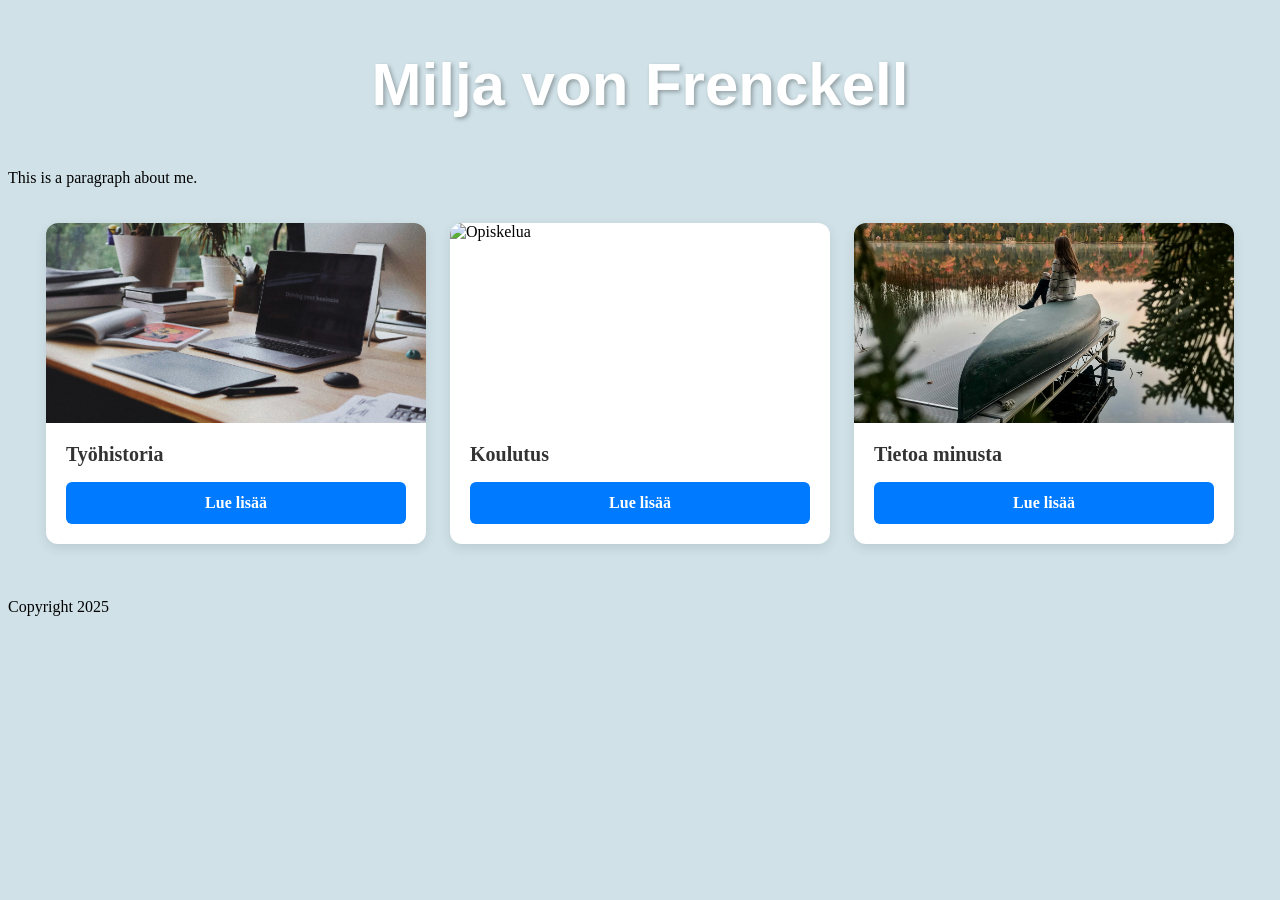
==== index.html @ fee2daaa "Add initial website structure with HTML, CSS, and images Co-authored-by: Copilot <copilot@github.com" ====
<!DOCTYPE html>
<html lang="en">
  <head>
    <link rel="stylesheet" href="styles.css">
    <meta charset="utf-8">
    <title>MiljaCV</title>
    </head>
  <body>
    <main>
  <section id="about">
    <h1>Milja von Frenckell</h1>
    <p>This is a paragraph about me.</p>
  </section>
</main>
<div class="flex-container">

  <!-- Kortti 1: Työhistoria -->
  <div class="card">
    <img src="tyo.jpg.jpg" alt="Työpöytä ja tietokone" class="card-img">
    <div class="card-content">
      <h3 class="card-title">Työhistoria</h3>
      <a href="career.html" class="card-btn">Lue lisää</a>
    </div>
  </div>

  <!-- Kortti 2: Koulutus -->
  <div class="card">
    <img src="koulutus.jpg.jpg" alt="Opiskelua" class="card-img">
    <div class="card-content">
      <h3 class="card-title">Koulutus</h3>
      <a href="education.html" class="card-btn">Lue lisää</a>
    </div>
  </div>

  <!-- Kortti 3: Tietoa minusta -->
  <div class="card">
    <img src="minusta.jpg.jpg" alt="nainen istumassa" class="card-img">
    <div class="card-content">
      <h3 class="card-title">Tietoa minusta</h3>
      <a href="about.html" class="card-btn">Lue lisää</a>
    </div>
  </div>

</div>

<br>
<footer>
  <p>Copyright 2025</p>
</footer>
  </body>
</html>
---- styles.css ----
body {
  background: rgb(208, 226, 232) url("img_tree.gif") no-repeat fixed center;
}
h1 {
  font-size: 60px;
}
h1 {
  color: white;
}
h1 {
  font-family: "Arial", Arial Impact, Haettenschweiler, 'Arial Narrow Bold', sans-serif;
}
h1 {
  text-align: center;
}
h1 {
  text-shadow: 2px 2px 4px rgba(0, 0, 0, 0.3);
}
/* Pääsäilö, joka asettaa kortit rinnakkain */
.flex-container {
  display: flex;
  flex-wrap: wrap;       /* Sallii korttien siirtyä uudelle riville */
  gap: 24px;             /* Väli korttien väliin (vaaka- ja pystysuunnassa) */
  justify-content: center; /* Keskittää kortit, jos tilaa jää yli */
  padding: 20px;
  width: 100%;
  box-sizing: border-box;
}

/* Yksittäinen kortti */
.card {
  background-color: #ffffff;
  border-radius: 12px;
  box-shadow: 0 4px 12px rgba(0, 0, 0, 0.1);
  overflow: hidden;      /* Pyöristää myös kuvan yläkulmat */
  
  /* Flexbox-ohjaus kortin koolle: */
  flex: 1 1 300px;       /* Kasvaa ja kutistuu, ihanneleveys 300px */
  max-width: 380px;      /* Estää kortteja venymästä liian leveiksi isolla ruudulla */
  
  /* Sisäinen Flexbox: Pakottaa sisällön pystysuoraan */
  display: flex;
  flex-direction: column;
}

/* Kortin kuva */
.card-img {
  width: 100%;
  height: 200px;
  object-fit: cover;     /* Pitää kuvan suhteet oikeana rajauksesta huolimatta */
}

/* Kortin tekstiosio */
.card-content {
  padding: 20px;
  display: flex;
  flex-direction: column;
  flex-grow: 1;          /* Täyttää kortin tyhjän tilan */
  justify-content: space-between; /* Työntää otsikon ylös ja napin alas */
  gap: 16px;
}

/* Kortin otsikko */
.card-title {
  margin: 0;
  font-size: 1.25rem;
  color: #333333;
}

/* Linkkinappi */
.card-btn {
  display: block;
  text-align: center;
  text-decoration: none;
  background-color: #007bff;
  color: #ffffff;
  padding: 12px;
  border-radius: 6px;
  font-weight: bold;
  transition: background-color 0.2s ease;
}

/* Napin hover-efekti */
.card-btn:hover {
  background-color: #0056b3;
}
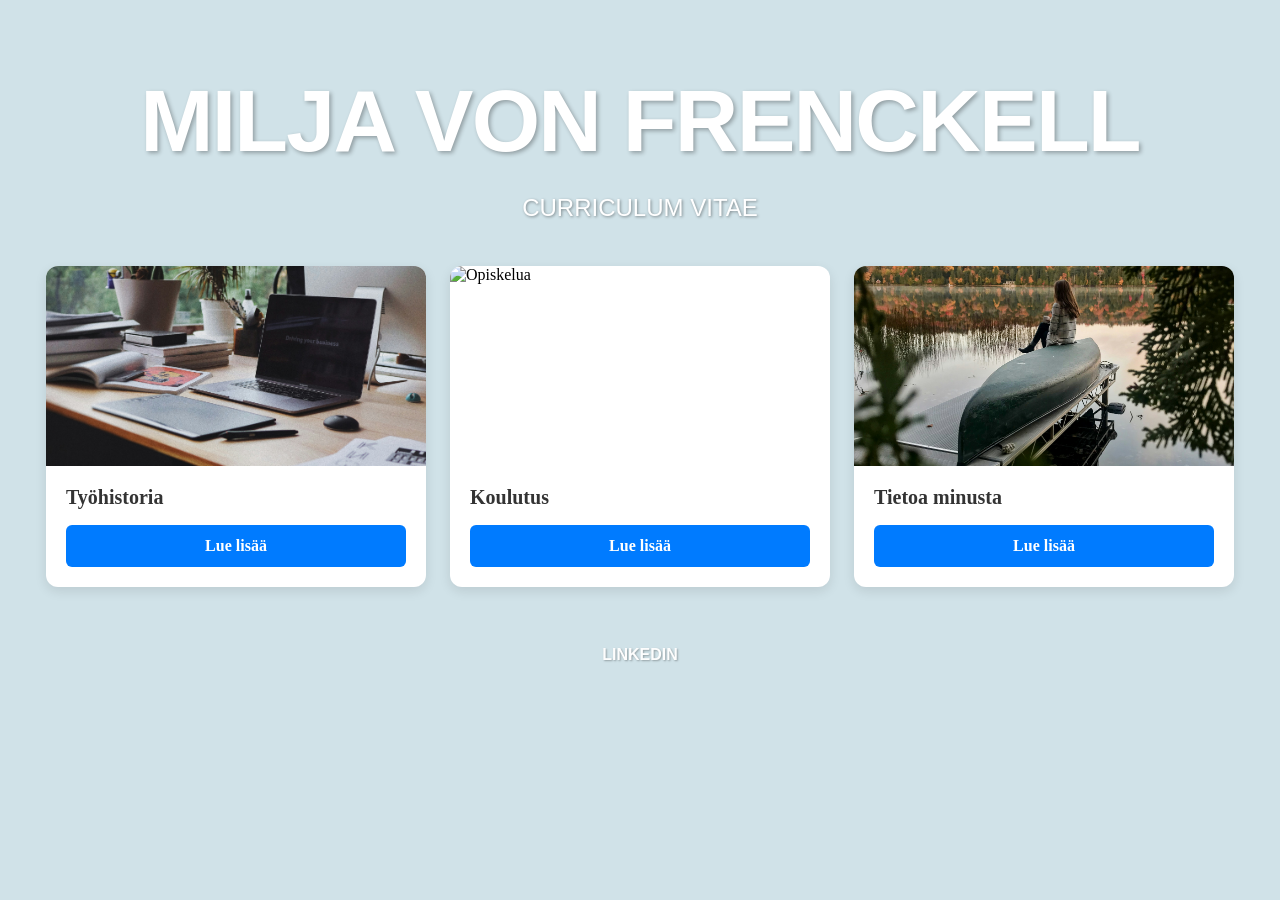
==== commit 619b8c1c: "Update index.html and styles.css for improved layout and styling Co-authored-by: Copilot <copilot@gi" ====
--- a/index.html
+++ b/index.html
@@ -8,8 +8,8 @@
   <body>
     <main>
   <section id="about">
-    <h1>Milja von Frenckell</h1>
-    <p>This is a paragraph about me.</p>
+    <h1>MILJA VON FRENCKELL</h1>
+    <p>CURRICULUM VITAE</p>
   </section>
 </main>
 <div class="flex-container">
@@ -45,7 +45,7 @@
 
 <br>
 <footer>
-  <p>Copyright 2025</p>
+  <a href="https://www.linkedin.com/in/milja-von-frenckell-7594a1317/" target="_blank" rel="noopener noreferrer">LINKEDIN</a>
 </footer>
   </body>
 </html>
--- a/styles.css
+++ b/styles.css
@@ -1,14 +1,27 @@
 body {
-  background: rgb(208, 226, 232) url("img_tree.gif") no-repeat fixed center;
+  background: rgb(208, 226, 232)
 }
-h1 {
-  font-size: 60px;
-}
+
+ h1 {
+            /* Fontti ja tiiviys */
+            font-family: 'Oswald', 'Arial Narrow', sans-serif;
+            font-stretch: condensed;
+            
+            /* Koko ja lihavointi */
+            font-size: 5.5rem; /* Erittäin suuri ja näyttävä koko */
+            font-weight: 700;   /* Paksu / Bold-tasoinen tyyli */
+            
+            /* Luettavuus ja hienosäätö */
+            line-height: 1.1;       /* Tiivistää rivivälin suhteessa kokoon */
+            letter-spacing: -0.02em;/* Tuo kirjaimia aavistuksen lähemmäs toisiaan */
+            text-transform: uppercase; /* Vapaaehtoinen: tekee otsikosta vieläkin jämäkämmän */
+            
+            /* Väri ja asettelu */
+            color: #1a1a1a; /* Tyylikäs, lähes musta ammattimainen sävy */
+            margin-bottom: 20px;
+        }
 h1 {
   color: white;
-}
-h1 {
-  font-family: "Arial", Arial Impact, Haettenschweiler, 'Arial Narrow Bold', sans-serif;
 }
 h1 {
   text-align: center;
@@ -16,6 +29,15 @@
 h1 {
   text-shadow: 2px 2px 4px rgba(0, 0, 0, 0.3);
 }
+p {
+  color: white;
+  text-align: center;
+  text-shadow: 1px 1px 3px rgba(0, 0, 0, 0.4);
+  font-size: 1.5rem;
+  font-family: Arial, Helvetica, sans-serif;
+  font-stretch: ;condensed;
+}
+
 /* Pääsäilö, joka asettaa kortit rinnakkain */
 .flex-container {
   display: flex;
@@ -84,3 +106,18 @@
 .card-btn:hover {
   background-color: #0056b3;
 }
+/* Kohdistetaan tyylit vain footerin sisällä oleviin linkkeihin */
+footer a {
+  font-family: 'Arial', sans-serif; /* Muuttaa fontin */
+  font-size: 16px;                  /* Muuttaa fontin koon */
+  font-weight: bold;                /* Tekee tekstistä lihavan */
+  color: #fdfdfd;                   /* Muuttaa linkin värin (oranssi) */
+  text-decoration: none;            /* Poistaa oletusalleviivauksen */
+  text-shadow: 1px 1px 2px rgba(0, 0, 0, 0.3); /* Lisää varjon */
+}
+footer {
+  display: flex;
+  justify-content: center; /* Keskittää linkin vaakasuunnassa */
+  align-items: center;     /* Keskittää linkin pystysuunnassa */
+  min-height: 60px;        /* Antaa footerille korkeutta, jotta pystykeskitys näkyy */
+}
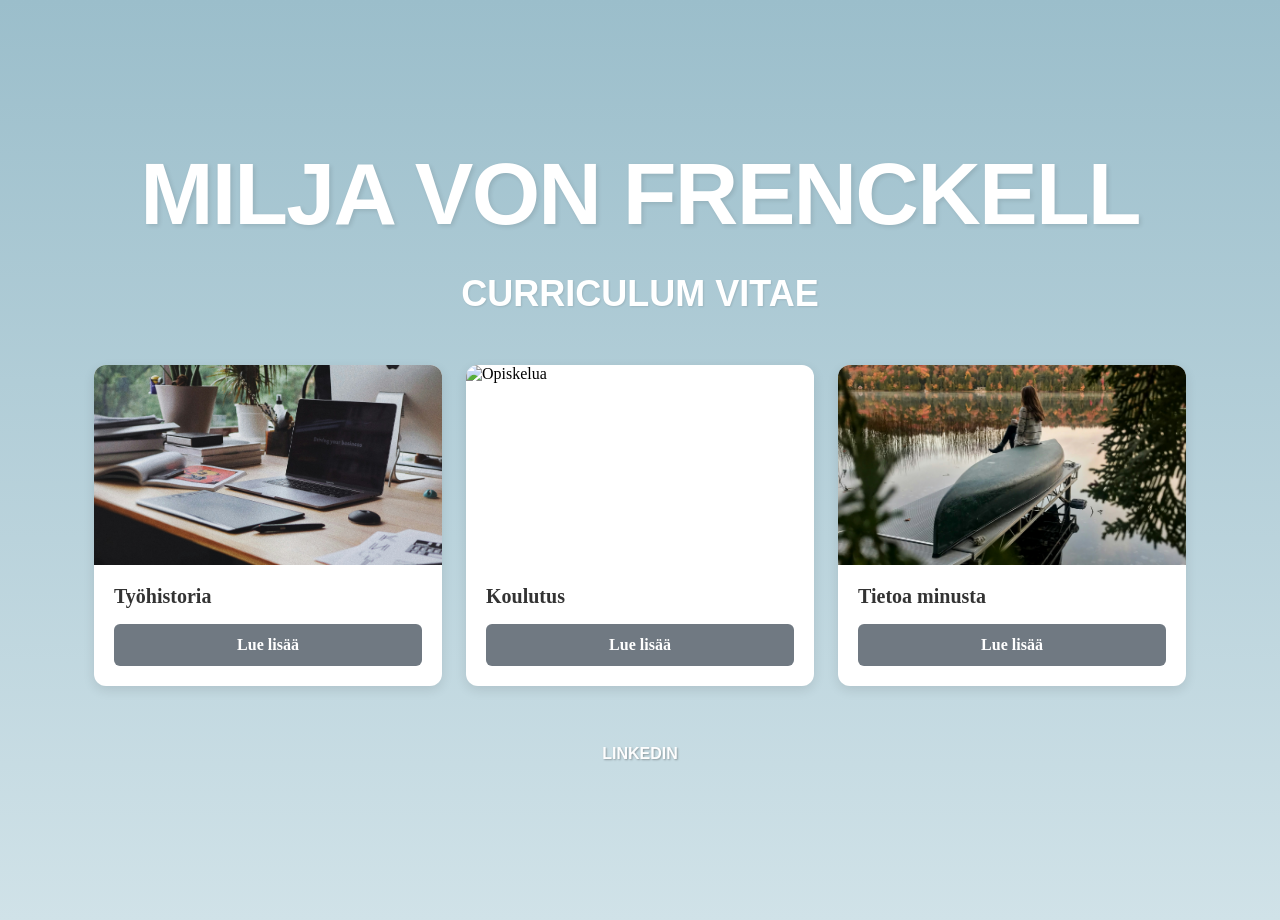
==== commit 318eb15f: "Refactor code structure for improved readability and maintainability Co-authored-by: Copilot <copilo" ====
--- a/index.html
+++ b/index.html
@@ -9,7 +9,7 @@
     <main>
   <section id="about">
     <h1>MILJA VON FRENCKELL</h1>
-    <p>CURRICULUM VITAE</p>
+    <h2>CURRICULUM VITAE</h2>
   </section>
 </main>
 <div class="flex-container">
--- a/styles.css
+++ b/styles.css
@@ -1,5 +1,15 @@
 body {
-  background: rgb(208, 226, 232)
+  background: linear-gradient(to bottom, rgb(155, 190, 203), rgb(208, 226, 232)); 
+  margin: 10px;
+  min-height: 100vh;
+  display: flex;
+  flex-direction: column;
+  justify-content: center;
+  align-items: center;
+
+  /* SUHTEELLINEN REUNUS: padding muuttuu näytön koon mukaan (5% näytön leveydestä) */
+  padding: 40px 5vw !important; 
+  box-sizing: border-box;
 }
 
  h1 {
@@ -18,7 +28,8 @@
             
             /* Väri ja asettelu */
             color: #1a1a1a; /* Tyylikäs, lähes musta ammattimainen sävy */
-            margin-bottom: 20px;
+            margin-bottom: 10px;
+            margin-top: 10px;
         }
 h1 {
   color: white;
@@ -27,16 +38,19 @@
   text-align: center;
 }
 h1 {
-  text-shadow: 2px 2px 4px rgba(0, 0, 0, 0.3);
+  text-shadow: 2px 2px 4px rgba(0, 0, 0, 0.1);
 }
-p {
-  color: white;
+h2 {
+  font-family: 'Arial', 'Helvetica', sans-serif;
+  font-weight: bold;
+  color: #ffffff;
   text-align: center;
-  text-shadow: 1px 1px 3px rgba(0, 0, 0, 0.4);
-  font-size: 1.5rem;
-  font-family: Arial, Helvetica, sans-serif;
-  font-stretch: ;condensed;
+  font-size: 36px; /* Voit muuttaa tätä numeroa ladataksesi isomman tai pienemmän otsikon */
+  margin: 30px auto;
+  text-shadow: 1px 1px 2px rgba(0, 0, 0, 0.1);
 }
+
+
 
 /* Pääsäilö, joka asettaa kortit rinnakkain */
 .flex-container {
@@ -57,7 +71,7 @@
   overflow: hidden;      /* Pyöristää myös kuvan yläkulmat */
   
   /* Flexbox-ohjaus kortin koolle: */
-  flex: 1 1 300px;       /* Kasvaa ja kutistuu, ihanneleveys 300px */
+  flex: 1 1 280px;       /* Kasvaa ja kutistuu, ihanneleveys 300px */
   max-width: 380px;      /* Estää kortteja venymästä liian leveiksi isolla ruudulla */
   
   /* Sisäinen Flexbox: Pakottaa sisällön pystysuoraan */
@@ -94,7 +108,7 @@
   display: block;
   text-align: center;
   text-decoration: none;
-  background-color: #007bff;
+  background-color: #707982;
   color: #ffffff;
   padding: 12px;
   border-radius: 6px;
@@ -104,7 +118,7 @@
 
 /* Napin hover-efekti */
 .card-btn:hover {
-  background-color: #0056b3;
+  background-color: #596776;
 }
 /* Kohdistetaan tyylit vain footerin sisällä oleviin linkkeihin */
 footer a {
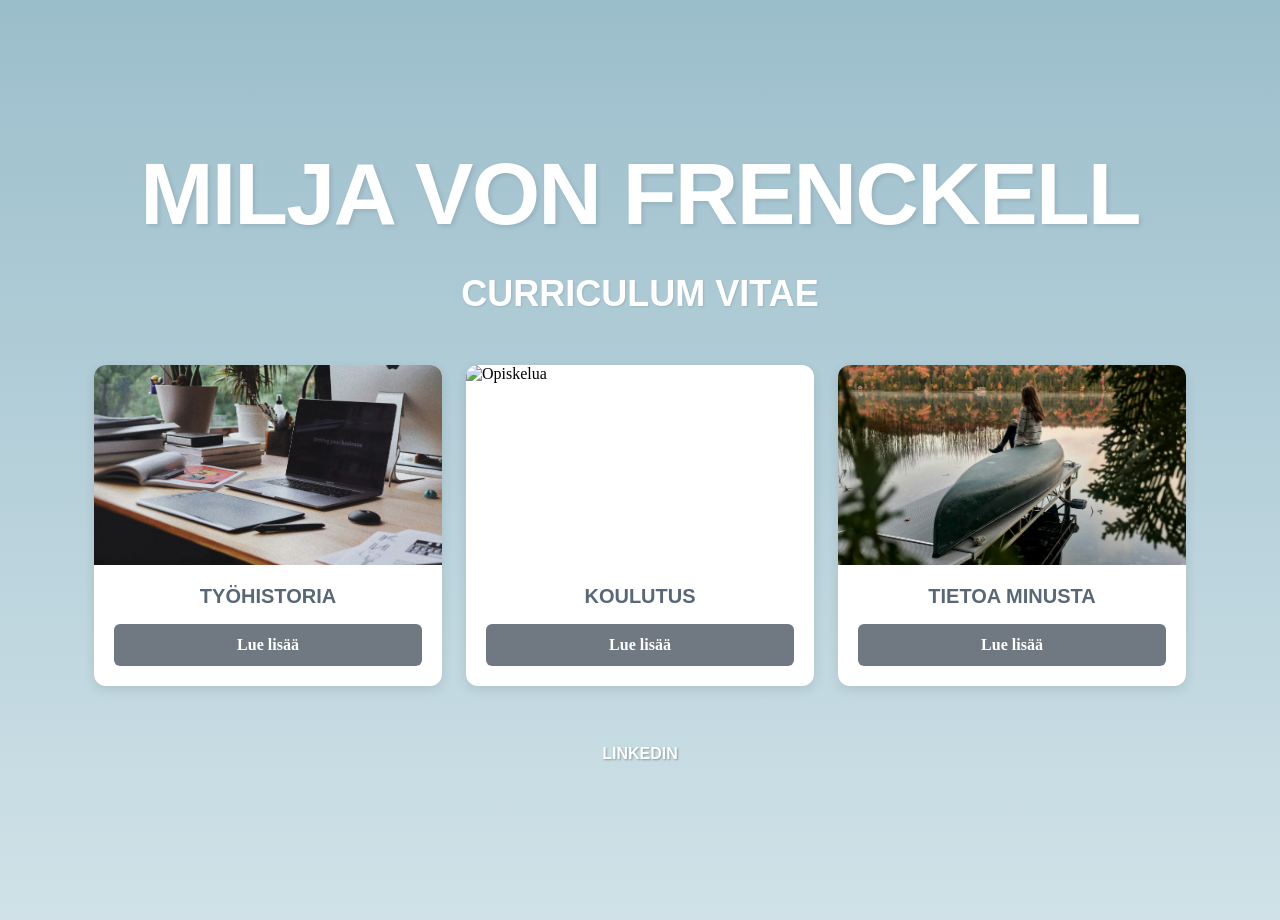
==== commit 59bb0f04: "Refactor about section and update card titles for consistency; enhance styles for h3 elements Co-aut" ====
--- a/index.html
+++ b/index.html
@@ -18,7 +18,7 @@
   <div class="card">
     <img src="tyo.jpg.jpg" alt="Työpöytä ja tietokone" class="card-img">
     <div class="card-content">
-      <h3 class="card-title">Työhistoria</h3>
+      <h3 class="card-title">TYÖHISTORIA</h3>
       <a href="career.html" class="card-btn">Lue lisää</a>
     </div>
   </div>
@@ -27,7 +27,7 @@
   <div class="card">
     <img src="koulutus.jpg.jpg" alt="Opiskelua" class="card-img">
     <div class="card-content">
-      <h3 class="card-title">Koulutus</h3>
+      <h3 class="card-title">KOULUTUS</h3>
       <a href="education.html" class="card-btn">Lue lisää</a>
     </div>
   </div>
@@ -36,7 +36,7 @@
   <div class="card">
     <img src="minusta.jpg.jpg" alt="nainen istumassa" class="card-img">
     <div class="card-content">
-      <h3 class="card-title">Tietoa minusta</h3>
+      <h3 class="card-title">TIETOA MINUSTA</h3>
       <a href="about.html" class="card-btn">Lue lisää</a>
     </div>
   </div>
--- a/styles.css
+++ b/styles.css
@@ -45,12 +45,19 @@
   font-weight: bold;
   color: #ffffff;
   text-align: center;
-  font-size: 36px; /* Voit muuttaa tätä numeroa ladataksesi isomman tai pienemmän otsikon */
+  font-size: 36px;
   margin: 30px auto;
   text-shadow: 1px 1px 2px rgba(0, 0, 0, 0.1);
 }
 
-
+h3{
+  font-family: 'Arial', 'Helvetica', sans-serif;
+  font-weight: bold;
+  color: #596776;
+  text-align: center;
+  font-size: 36px; 
+  margin: 30px auto;
+}
 
 /* Pääsäilö, joka asettaa kortit rinnakkain */
 .flex-container {
@@ -100,7 +107,7 @@
 .card-title {
   margin: 0;
   font-size: 1.25rem;
-  color: #333333;
+  color: #596776;
 }
 
 /* Linkkinappi */
